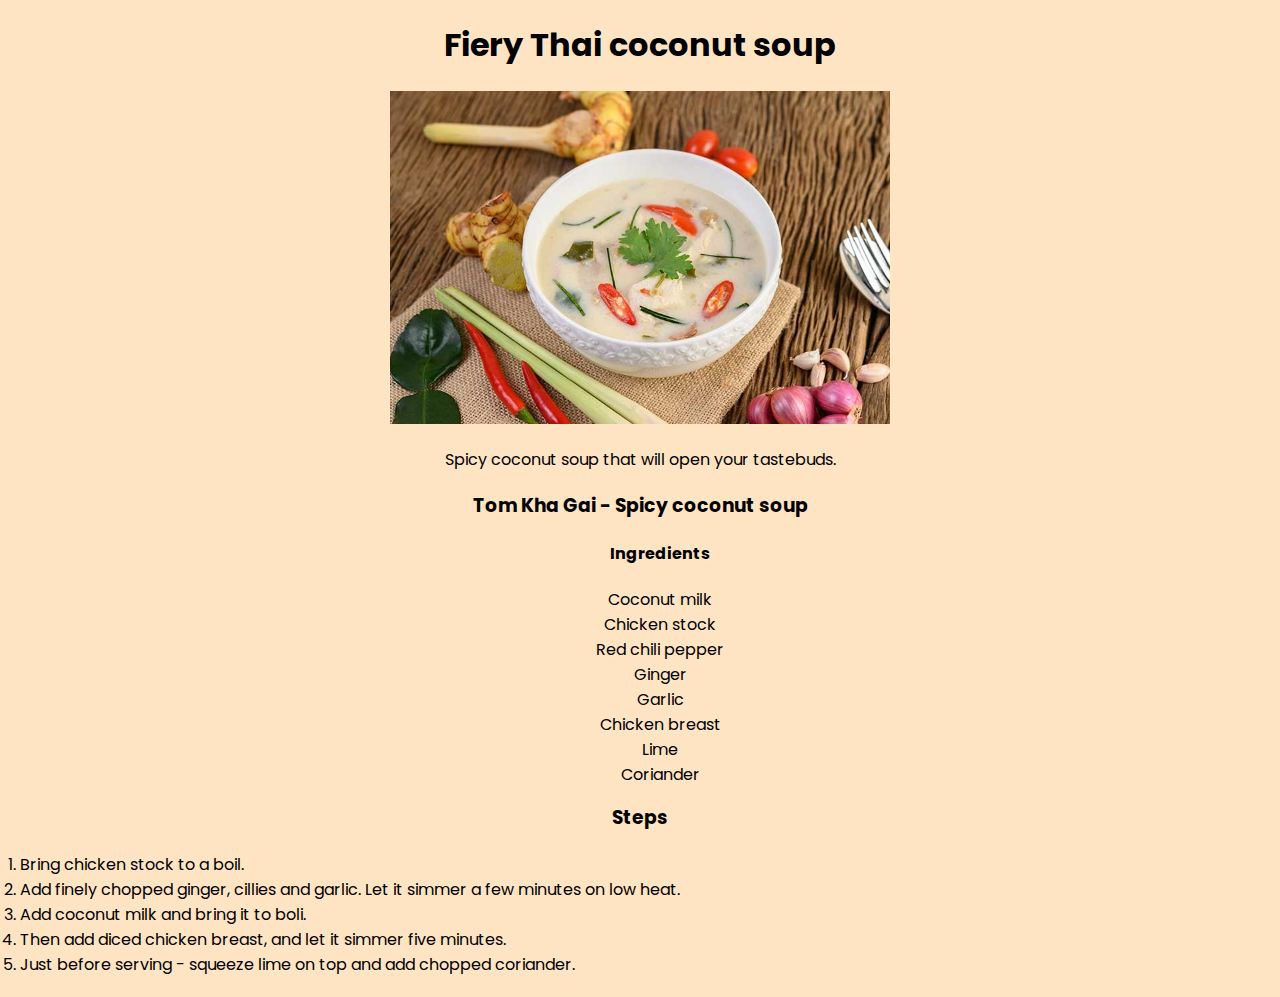
==== coconutsoup.html @ df5a9edf "Add coconutsoup.html" ====
<!DOCTYPE html>
<html lang="en">
    
        <head>
            <meta charset="UTF-8">
            <meta charset="utf-8">
        <meta name="viewport" content="device=device-width, initial-scale 1.0">
        <link rel="stylesheet" href="styles.css">
        
        <link href="https://fonts.googleapis.com/css?family=Poppins:200i,300,400&amp;display=swap" rel="stylesheet">
            <title>
               Thai coconut soup
            </title>
        </head>
        <h1>Fiery Thai coconut soup</h1>
        <div>
        <img src="img/coconutsoup.jpeg" alt="picture of coconut soup">
        <p>Spicy coconut soup that will open your tastebuds.</p>
        </div>
        <h3 class="hdcoconutsoup">Tom Kha Gai - Spicy coconut soup</h3>
        <ul class="recipe">
            <h4>Ingredients</h4>
            <li>Coconut milk</li>
            <li>Chicken stock</li>
            <li>Red chili pepper</li>
            <li>Ginger</li>
            <li>Garlic</li>
            <li>Chicken breast</li>
            <li>Lime</li>
            <li>Coriander</li>
        </ul>
        <h3 class="hdsteps">Steps</h3>
        <ol>
            <li>Bring chicken stock to a boil.</li>
            <li>Add finely chopped ginger, cillies and garlic. Let it simmer a few minutes on low heat.</li>
            <li>Add coconut milk and bring it to boli.</li>
            <li>Then add diced chicken breast, and let it simmer five minutes.</li>
            <li>Just before serving - squeeze lime on top and add chopped coriander.</li>
            </ol>
            
        <body>
              
    </body>
</html>
---- styles.css ----
body {
    background-color: bisque;
    margin: 0;
    font-family: Poppins;
    box-sizing: border-box;
}
h1 {
    text-align: center;
}
div {
    display: block;
    justify-content: center;
    text-align: center;
}
img {
    width: 500px;
    height: auto;
}

.hdlasagna, .hdpancakes, .hdcoconutsoup {
text-align: center;
}
h4 {
    font-weight: bold;
    text-align: center;
    font-style: underline;
    
}
.hdsteps {
    text-align: center;
    font-weight: bolder;
    margin: auto;
    
}
ul {
    list-style: none;
    text-align: center;
    
}
ol {
    margin: 10px;
    padding: 10px;  
}
.food {
    margin: 10px;
}
footer {
    width: 100%;
    height: 3rem;
    background-color:darkgrey;
    color: white;
    padding: 10px;
    text-align: center;
    bottom: 0;
    
    
}
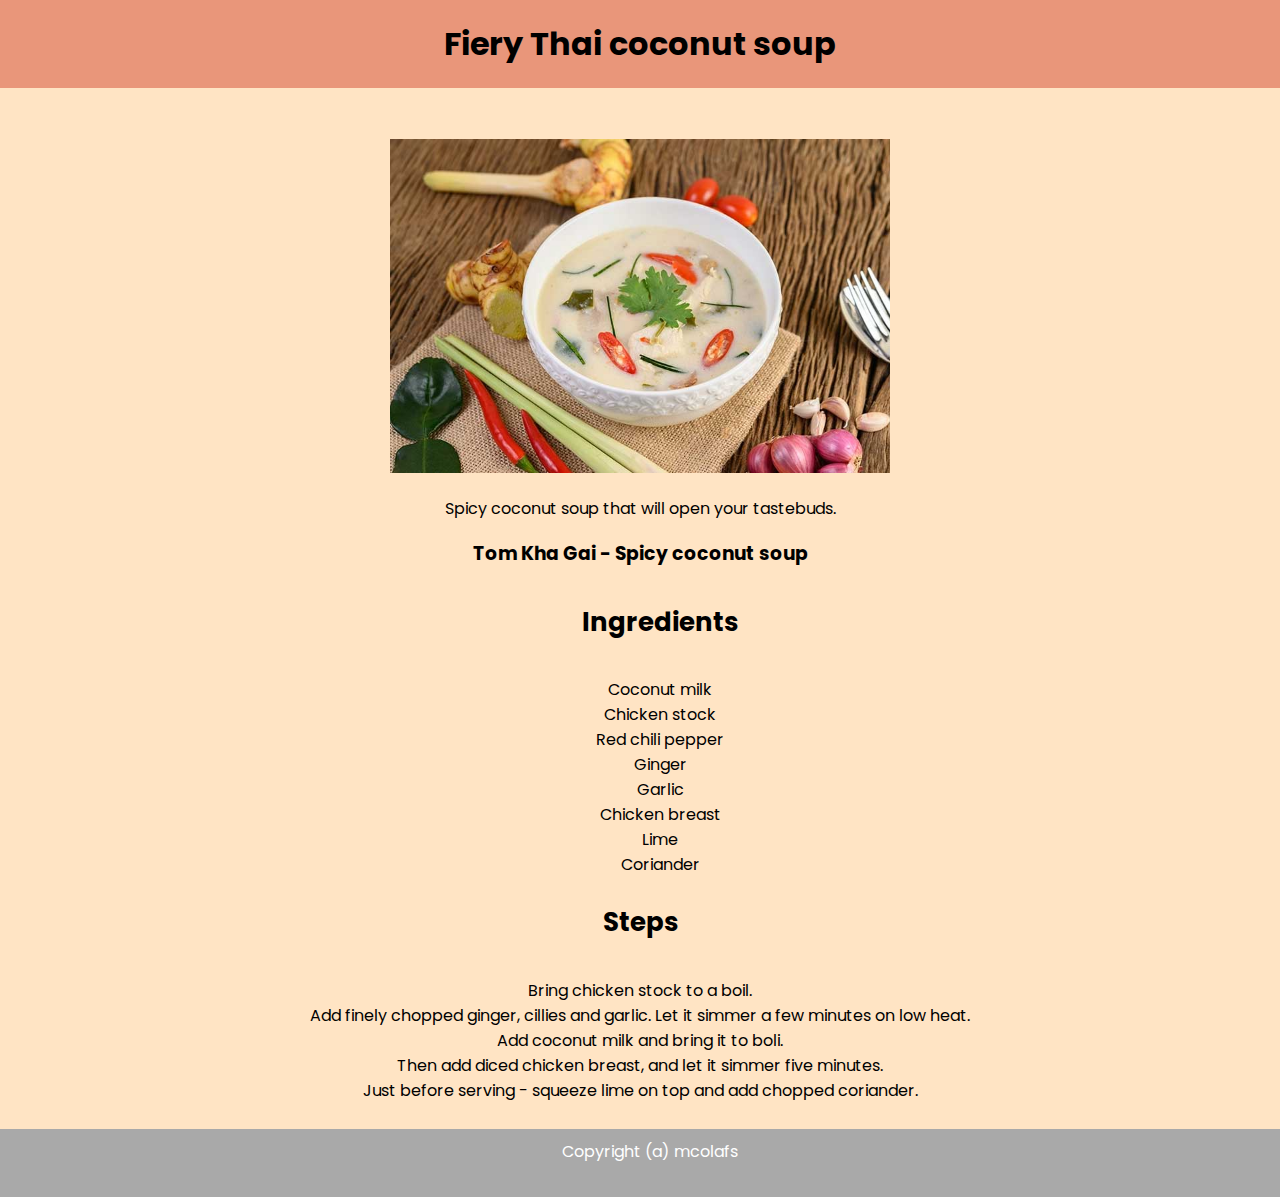
==== commit e035fece: "Add index.html" ====
--- a/coconutsoup.html
+++ b/coconutsoup.html
@@ -4,7 +4,7 @@
         <head>
             <meta charset="UTF-8">
             <meta charset="utf-8">
-        <meta name="viewport" content="device=device-width, initial-scale 1.0">
+        <meta name="viewport" content="width=device-width, initial-scale=1.0">
         <link rel="stylesheet" href="styles.css">
         
         <link href="https://fonts.googleapis.com/css?family=Poppins:200i,300,400&amp;display=swap" rel="stylesheet">
@@ -17,9 +17,10 @@
         <img src="img/coconutsoup.jpeg" alt="picture of coconut soup">
         <p>Spicy coconut soup that will open your tastebuds.</p>
         </div>
+        <section class="section_one">
         <h3 class="hdcoconutsoup">Tom Kha Gai - Spicy coconut soup</h3>
         <ul class="recipe">
-            <h4>Ingredients</h4>
+            <h4 class="ingredients">Ingredients</h4>
             <li>Coconut milk</li>
             <li>Chicken stock</li>
             <li>Red chili pepper</li>
@@ -29,6 +30,7 @@
             <li>Lime</li>
             <li>Coriander</li>
         </ul>
+        </section>
         <h3 class="hdsteps">Steps</h3>
         <ol>
             <li>Bring chicken stock to a boil.</li>
@@ -37,7 +39,8 @@
             <li>Then add diced chicken breast, and let it simmer five minutes.</li>
             <li>Just before serving - squeeze lime on top and add chopped coriander.</li>
             </ol>
-            
+        
+            <footer>Copyright (a) mcolafs</footer>
         <body>
               
     </body>
--- a/styles.css
+++ b/styles.css
@@ -3,46 +3,73 @@
     margin: 0;
     font-family: Poppins;
     box-sizing: border-box;
+    
 }
 h1 {
     text-align: center;
+    background-color:darksalmon;
+    margin-top: 0;
+    padding: 20px;
 }
 div {
     display: block;
-    justify-content: center;
+    
     text-align: center;
+    
 }
 img {
     width: 500px;
     height: auto;
+    margin-top: 30px;
 }
+
 
 .hdlasagna, .hdpancakes, .hdcoconutsoup {
 text-align: center;
+
 }
-h4 {
-    font-weight: bold;
+
+.section_one {
+    display:block;
+    
+    
+    
+}
+.ingredients {
     text-align: center;
-    font-style: underline;
+    font-size: 26px;  
+    
+}
+
+.section_two {
+    display: block;
+    
     
 }
 .hdsteps {
     text-align: center;
-    font-weight: bolder;
+    font-size: 26px;
+}
+.recipe {
+    
+    
+    list-style: none;
     margin: auto;
-    
-}
-ul {
-    list-style: none;
     text-align: center;
     
 }
+
 ol {
-    margin: 10px;
-    padding: 10px;  
+    
+    text-align: center;
+    padding: 10px;
+    
+    list-style: none;
+    
 }
 .food {
     margin: 10px;
+    display: block;
 }
 footer {
     width: 100%;
@@ -53,10 +80,12 @@
     text-align: center;
     bottom: 0;
     
-    
 }
 
-    
+ .footerindex {
+    bottom: 0;
+    position: absolute;
+ }   
 
 
     
